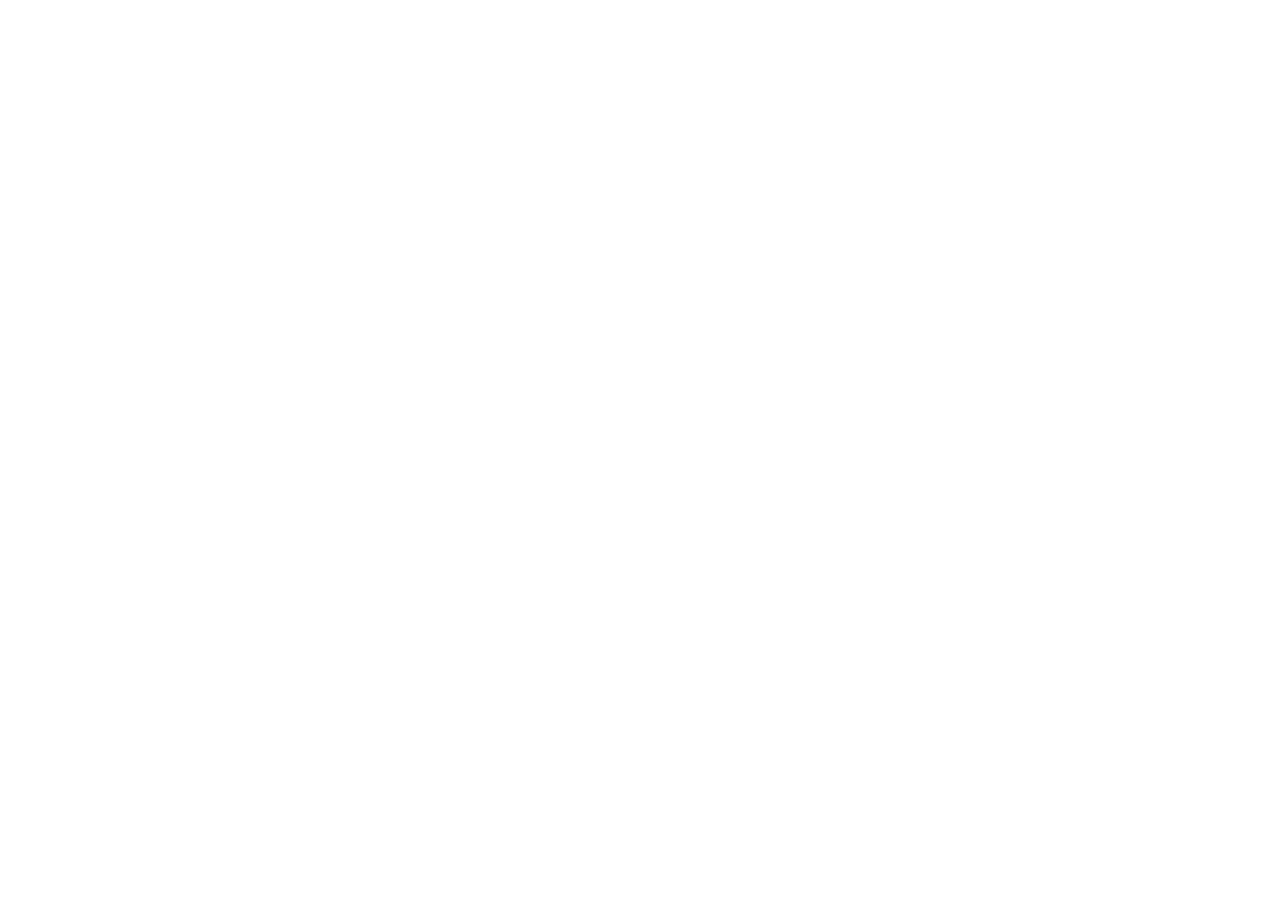
==== index.html @ 7eafe164 "Added HTML/CSS starter code" ====
<!DOCTYPE html>
<html lang="en">
<head>
    <meta charset="UTF-8">
    <meta http-equiv="X-UA-Compatible" content="IE=edge">
    <meta name="viewport" content="width=device-width, initial-scale=1.0">
    <title>Document</title>
</head>
<body>
    
</body>
</html>
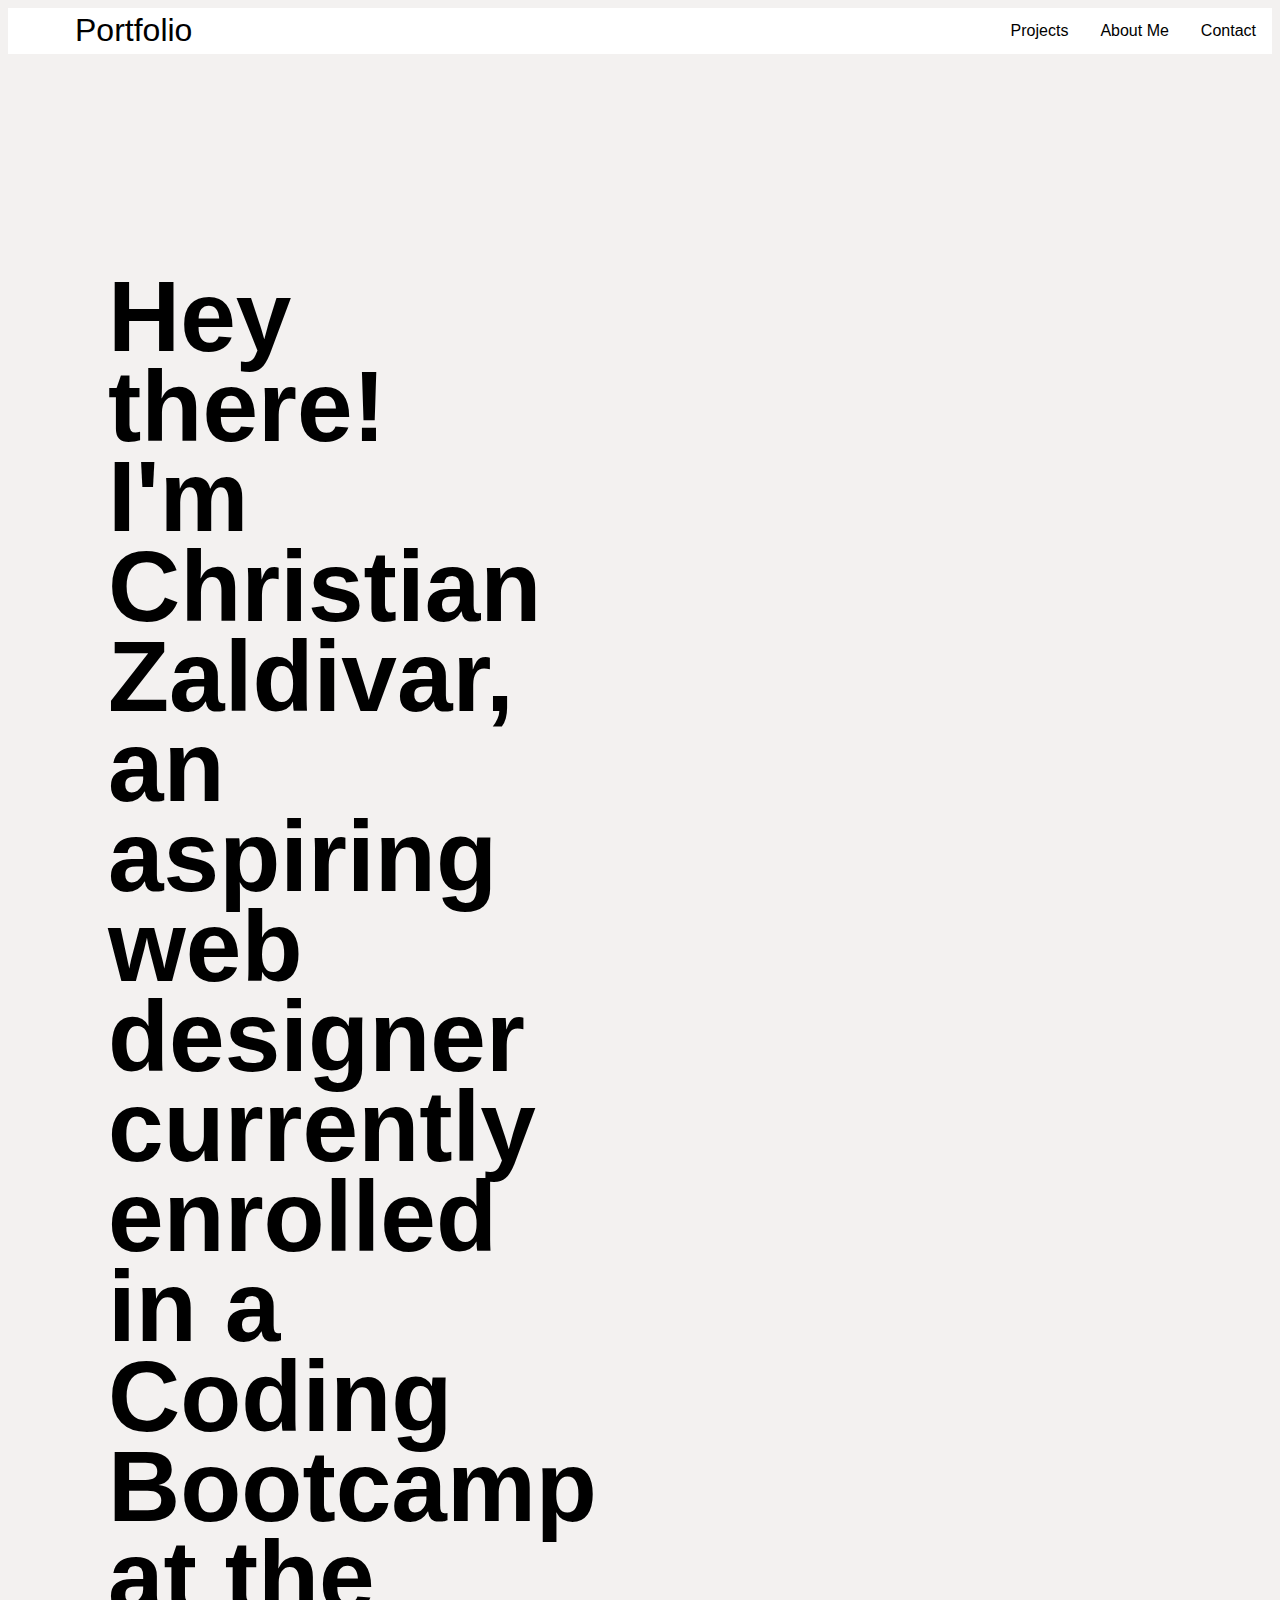
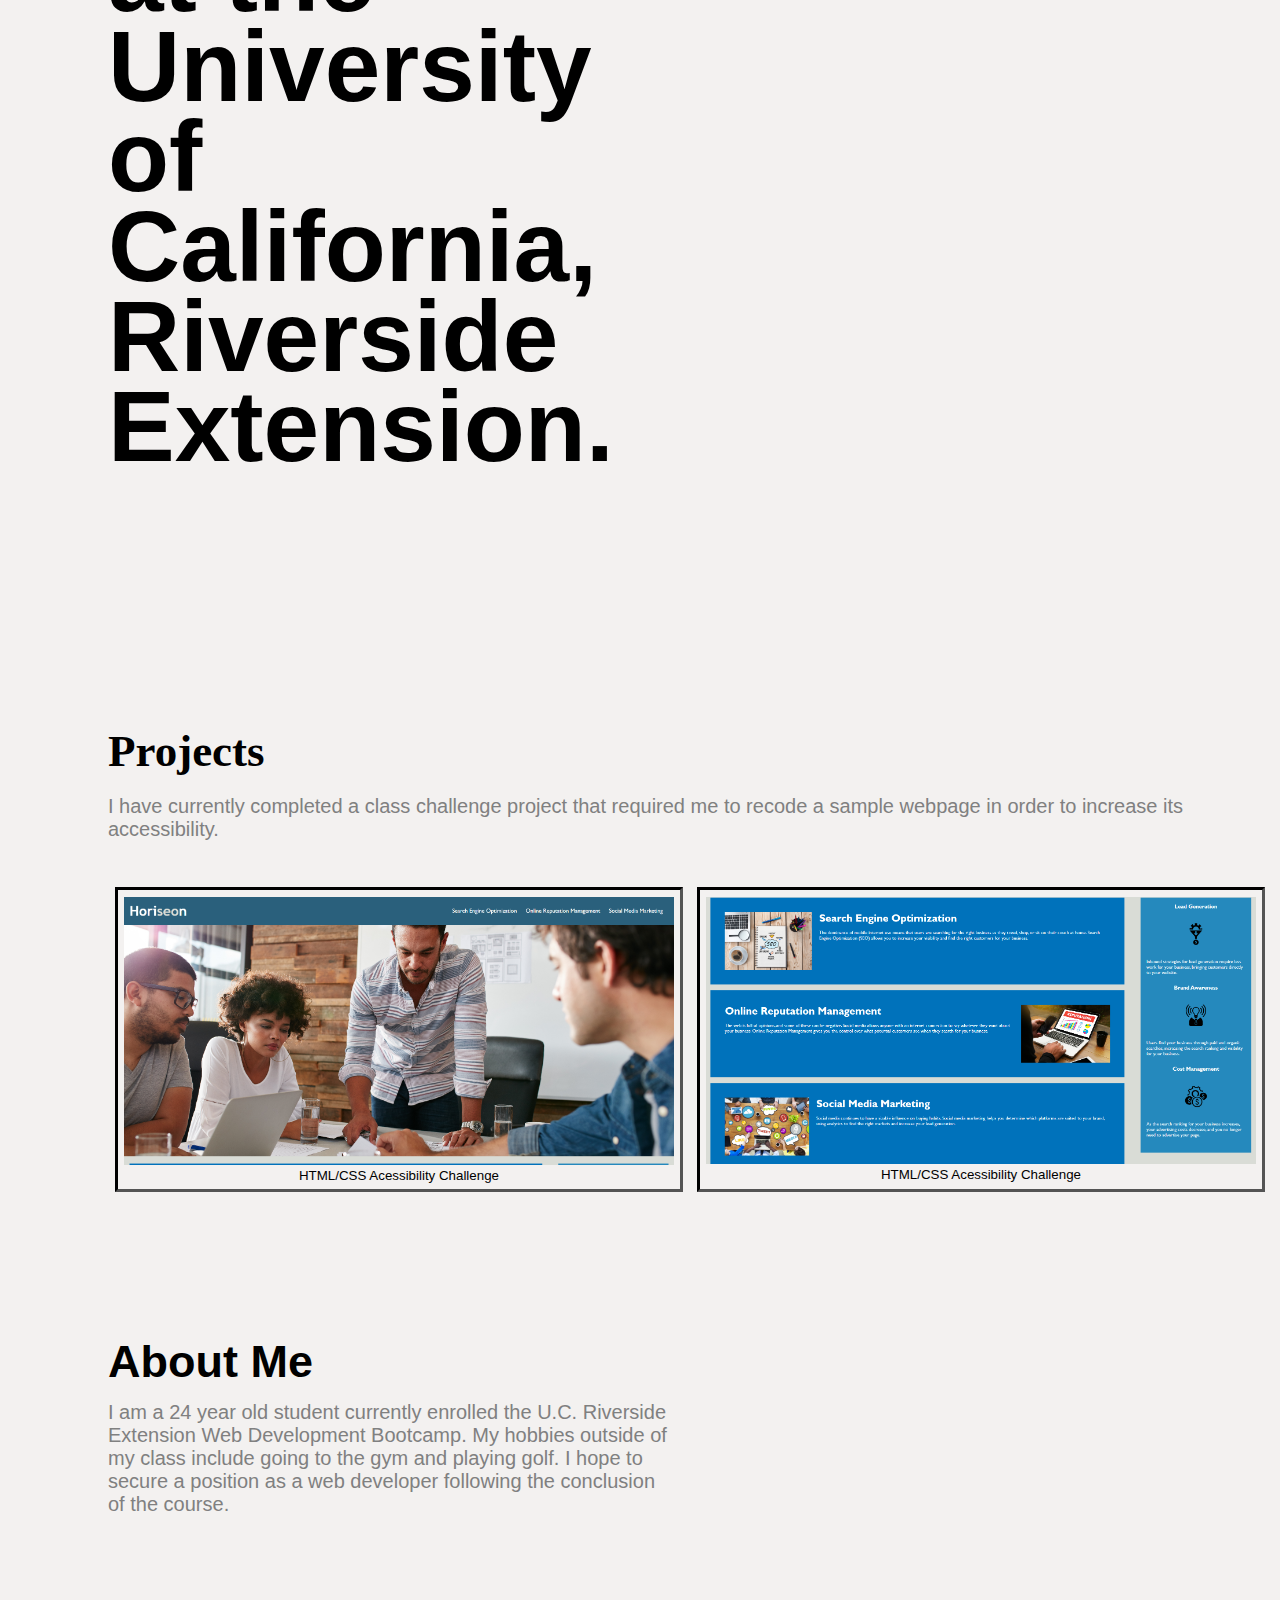
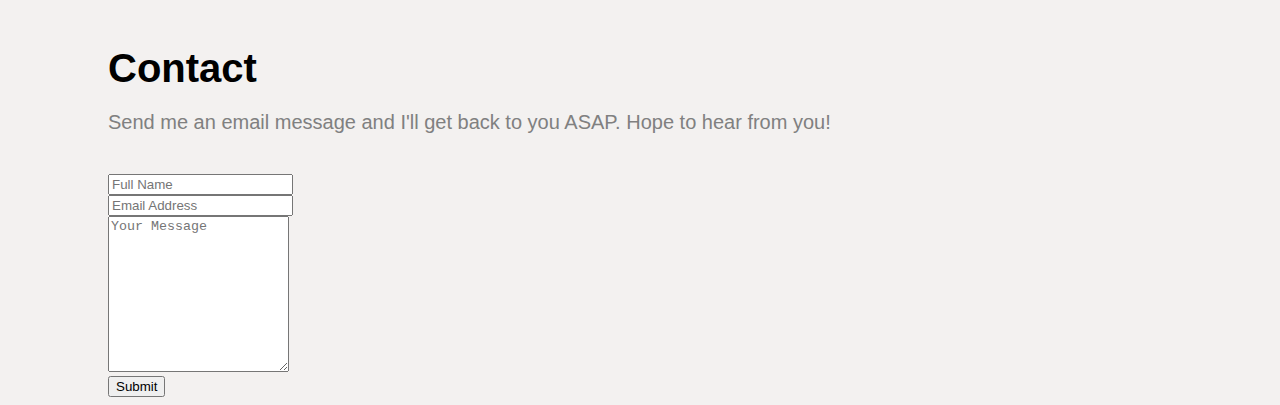
==== commit 542fd73f: "Added html and css elements to create portfolio page" ====
--- a/index.html
+++ b/index.html
@@ -4,9 +4,106 @@
     <meta charset="UTF-8">
     <meta http-equiv="X-UA-Compatible" content="IE=edge">
     <meta name="viewport" content="width=device-width, initial-scale=1.0">
-    <title>Document</title>
+    <title>Portfolio</title>
+    <link rel="stylesheet" href="./style.css">
 </head>
+
 <body>
+    <nav>
+        <ul>
+            <li><a href="#contact">Contact</a></li>
+            <li><a href="#about-me">About Me</a></li>
+            <li><a href="#projects">Projects</a></li>
+        </ul>
+    
+    <div class="portfolio">
+        <p>Portfolio</p>
+    </div>
+
+    
+<section class="intro">
+    <div class="intro">
+        <h1>Hey there! I'm Christian Zaldivar, an aspiring web designer currently enrolled in a Coding Bootcamp
+            at the University of California, Riverside Extension.</h1>
+    </div>
+</section>
+
+
+<div class="projects">
+    <div id="projects"></div>
+    <h2>Projects</h2>
+        <div class="project-text">
+            <p> I have currently completed a class challenge project that required me to recode a sample webpage in order
+                to increase its accessibility.
+            </p>
+        </div>
+</div>
+
+<div class="row">
+    <div class="column">
+        <a href="https://czaldivar419.github.io/Challenge01/">
+            <img src="./Screenshot 2022-09-16 120704.png" alt="Screenshot1" style="width:100%">
+        </a>
+            <figcaption>
+                HTML/CSS Acessibility Challenge
+            </figcaption>
+    </div>
+<div class="column">
+    <a href="https://czaldivar419.github.io/Challenge01/">
+        <img src="./Screenshot 2022-09-16 120804.png" alt="Screenshsot2" style="width:100%">
+    </a>
+        <figcaption>
+            HTML/CSS Acessibility Challenge
+        </figcaption>
+    </div>
+  </div>
+
+<section class="aboutme">
+    <div id="about-me"></div>
+    <div class="aboutme">
+     <h2>About Me</h2>
+        <div class="abtext">
+            <p>I am a 24 year old student currently enrolled the U.C. Riverside Extension Web Development Bootcamp.
+                My hobbies outside of my class include going to the gym and playing golf. I hope to secure a position as 
+                a web developer following the conclusion of the course.
+            </p>
+        </div>
+    </div>
+</section>
+
+<section class="contactme">
+    <h3>Contact</h3>
+        <div class="contact-text">
+            <p>Send me an email message and I'll get back to you ASAP. Hope to hear from you!</p>
+        </div>
+</section>
+
+<section class="contact-form">
+    <div id="contact"></div>
+  <form target="_blank" action="https://formsubmit.co/czaldivar419@df2025a9e5428e4b0f59629c054cd4b4" method="POST">
+    <div class="form-group">
+      <div class="form-row">
+        <div class="col">
+          <input type="text" name="name" class="form-control" placeholder="Full Name" required>
+        </div>
+        <div class="col">
+          <input type="email" name="email" class="form-control" placeholder="Email Address" required>
+        </div>
+      </div>
+    </div>
+    
+    <div class="form-group">
+      <textarea placeholder="Your Message" class="form-control" name="message" rows="10" required></textarea>
+    </div>
+    <button type="submit" class="btn btn-lg btn-dark btn-block">Submit</button>
+  </form>
+</div>
+
+</section>
+
+
+
+    
     
 </body>
-</html>
+</html>--- a/style.css
+++ b/style.css
@@ -0,0 +1,142 @@
+
+body {
+  background-color: rgb(243, 241, 240);
+}
+
+h2 {
+  font-size: 45px;
+}
+
+h3 {
+  font-size: 40px;
+  padding-bottom: 0px;
+  font-family: 'Trebuchet MS', 'Lucida Sans Unicode', 'Lucida Grande', 'Lucida Sans', Arial, sans-serif;
+
+}
+
+
+
+ul {
+    list-style-type: none;
+    margin: 0;
+    padding: 0;
+    overflow: hidden;
+    background-color: white;
+    font-family: 'Trebuchet MS', 'Lucida Sans Unicode', 'Lucida Grande', 'Lucida Sans', Arial, sans-serif;
+    font-weight: 400;
+    font-size: 16px;
+    color: #1a1b1f;
+  }
+  
+  li {
+    float: right;
+  }
+  
+  li a {
+    display: block;
+    color: black;
+    text-align: center;
+    padding: 14px 16px;
+    text-decoration: none;
+  }
+  
+  li a:hover:not(.active) {
+    background-color: white;
+  }
+
+  .portfolio {
+    position: absolute;
+    top: -20px;
+    left: 75px;
+    font-size: 32px;
+    font-family: 'Trebuchet MS', 'Lucida Sans Unicode', 'Lucida Grande', 'Lucida Sans', Arial, sans-serif;
+  }
+
+.intro {
+  font-size: 50px;
+  line-height: 90px;
+  font-family:'Trebuchet MS', 'Lucida Sans Unicode', 'Lucida Grande', 'Lucida Sans', Arial, sans-serif;
+  text-align: left;
+  margin-left: 50px;
+  margin-right: 400px;
+  padding-top: 75px;
+  padding-bottom: 75px;
+
+}
+
+.projects {
+  margin-left: 100px;
+}
+
+.project-text {
+  font-size: 20px;
+  font-family: 'Trebuchet MS', 'Lucida Sans Unicode', 'Lucida Grande', 'Lucida Sans', Arial, sans-serif;
+  color: gray;
+  position: relative;
+  top: -20px;
+}
+.row {
+  display: flex;
+  margin-left: 100px; 
+  padding-bottom: 100px;
+}
+
+.column {
+  flex: 33.33%;
+  padding: 50px;
+}
+
+.column {
+  float: right;
+  width: 30%;
+  text-align: center;
+  font-family: 'Trebuchet MS', 'Lucida Sans Unicode', 'Lucida Grande', 'Lucida Sans', Arial, sans-serif;
+  font-size: smaller;
+  text-indent: 0;
+  border: inset black;
+  margin: 0.5em;
+  padding: 0.5em;
+}
+.aboutme {
+  font-family: 'Trebuchet MS', 'Lucida Sans Unicode', 'Lucida Grande', 'Lucida Sans', Arial, sans-serif;
+  margin-right: 300px;
+  margin-left: 50px;
+  padding-bottom: 10px;
+}
+
+.abtext {
+  font-size: 20px;
+  font-family: 'Trebuchet MS', 'Lucida Sans Unicode', 'Lucida Grande', 'Lucida Sans', Arial, sans-serif;
+  color: grey;
+  position: relative;
+  top: -25px;
+  margin-bottom: 45px;
+}
+
+.contactme {
+  position: relative;
+  left: 100px;
+  margin-right: 250px;
+
+}
+
+.contact-text {
+  font-size: 20px;
+  font-family: 'Trebuchet MS', 'Lucida Sans Unicode', 'Lucida Grande', 'Lucida Sans', Arial, sans-serif;
+  color: gray;
+  position: relative;
+  top: -20px;
+}
+
+.contact-form {
+  position: relative;
+  left: 100px;
+}
+@media screen and (max-width: 768px) {
+  main,
+  body,
+  nav {
+    flex-direction: column;
+    flex-wrap: wrap;
+  }
+}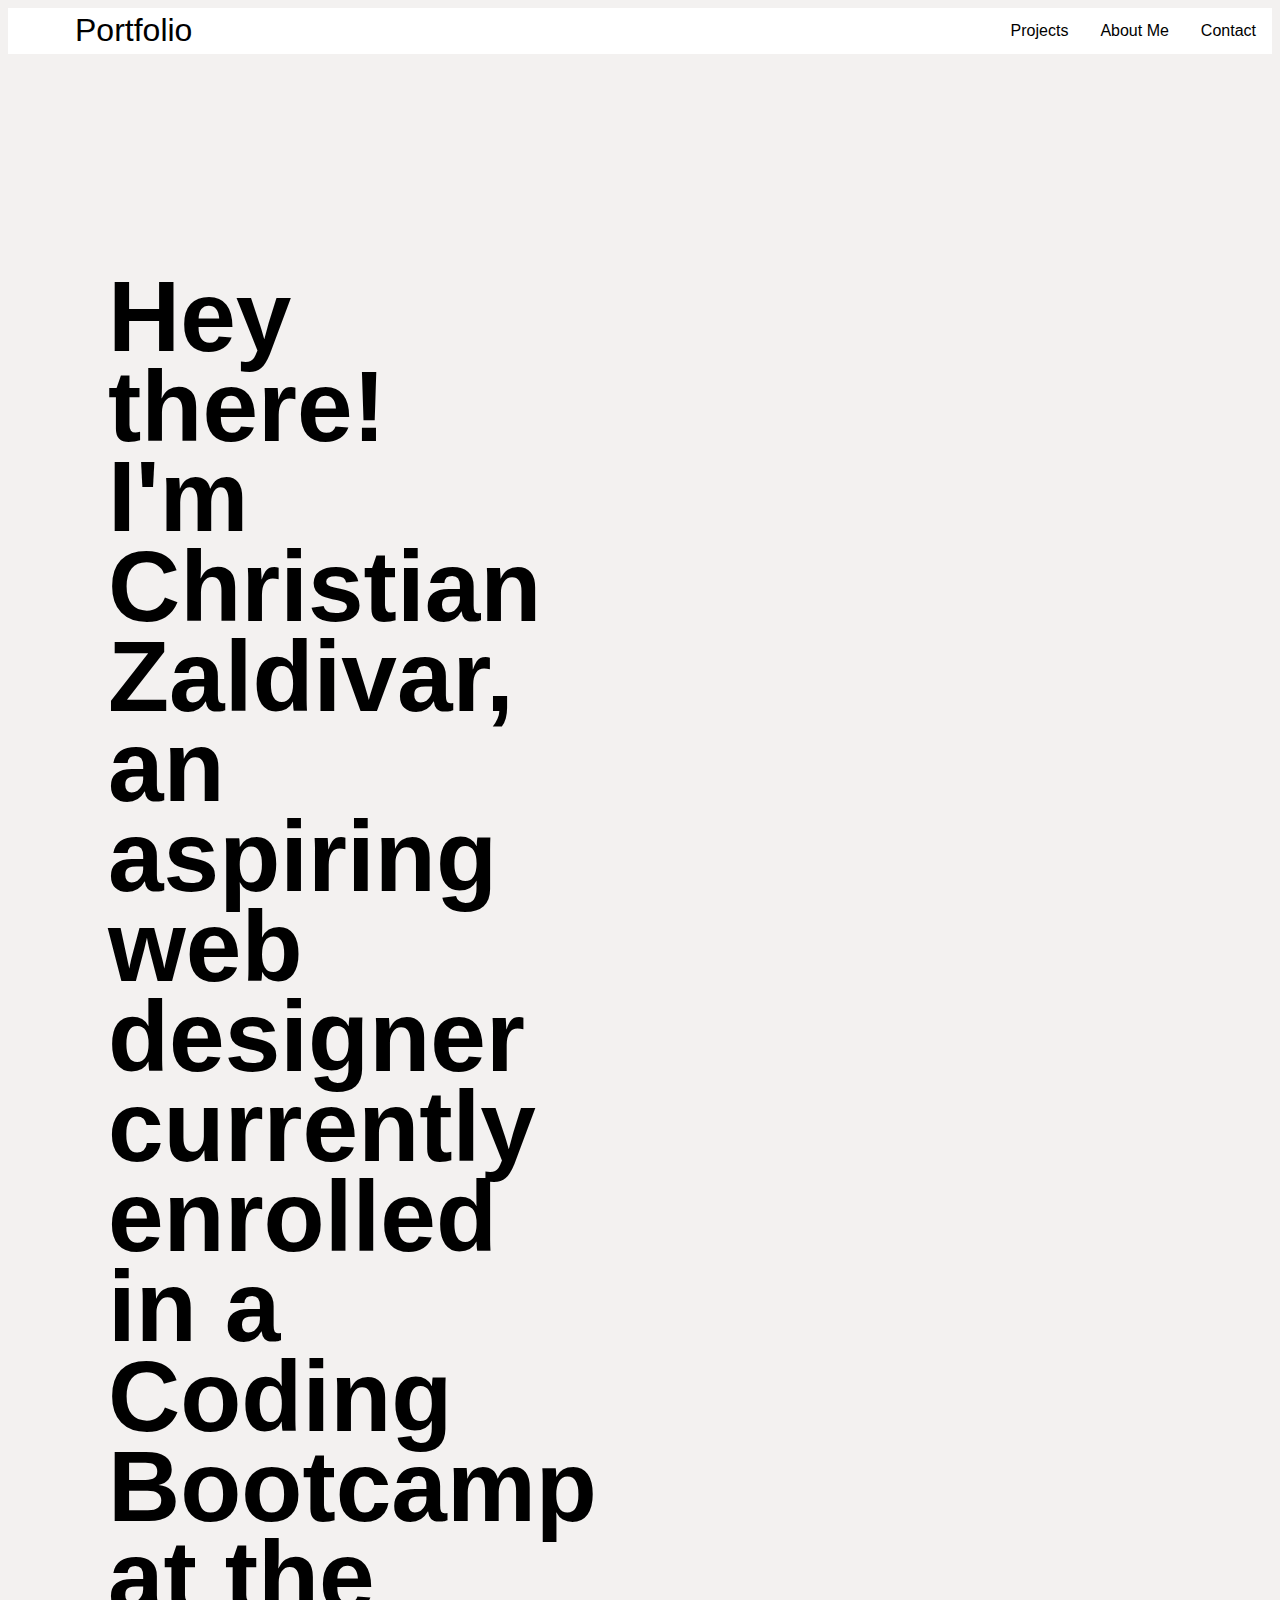
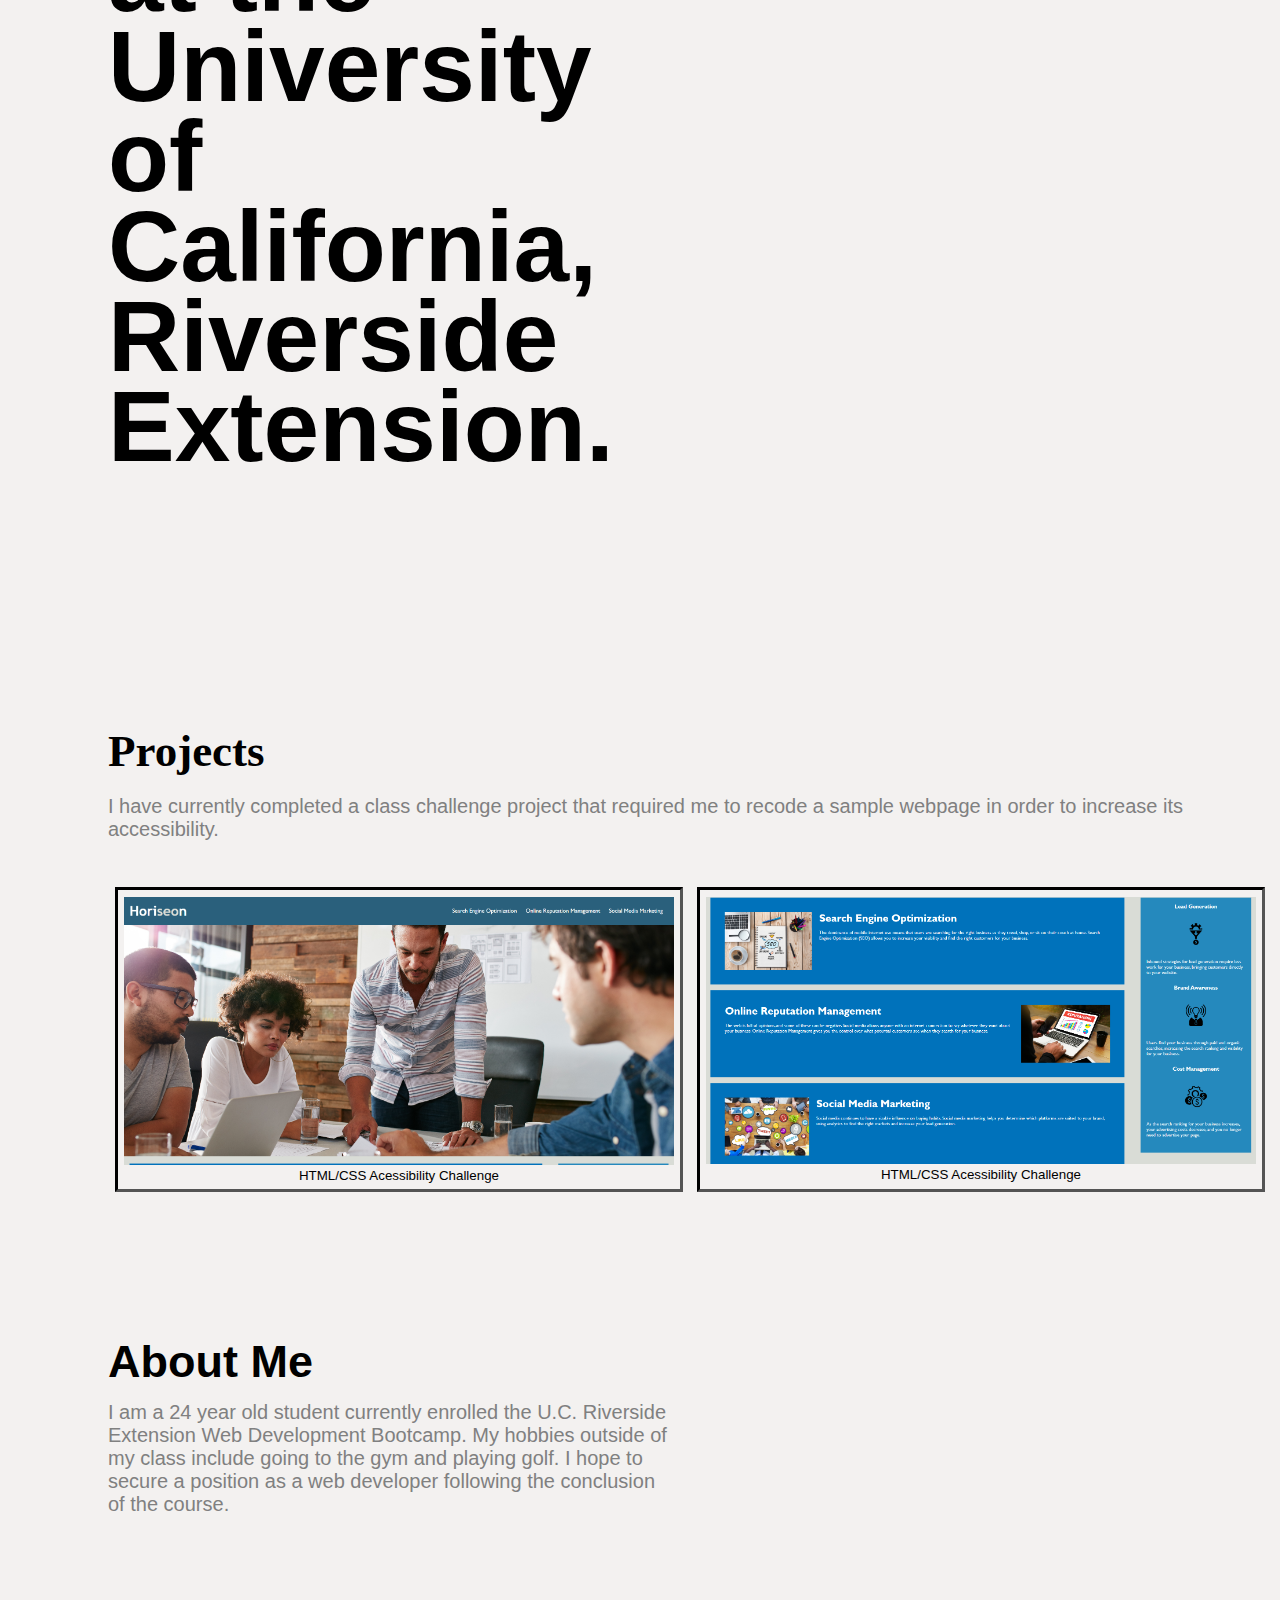
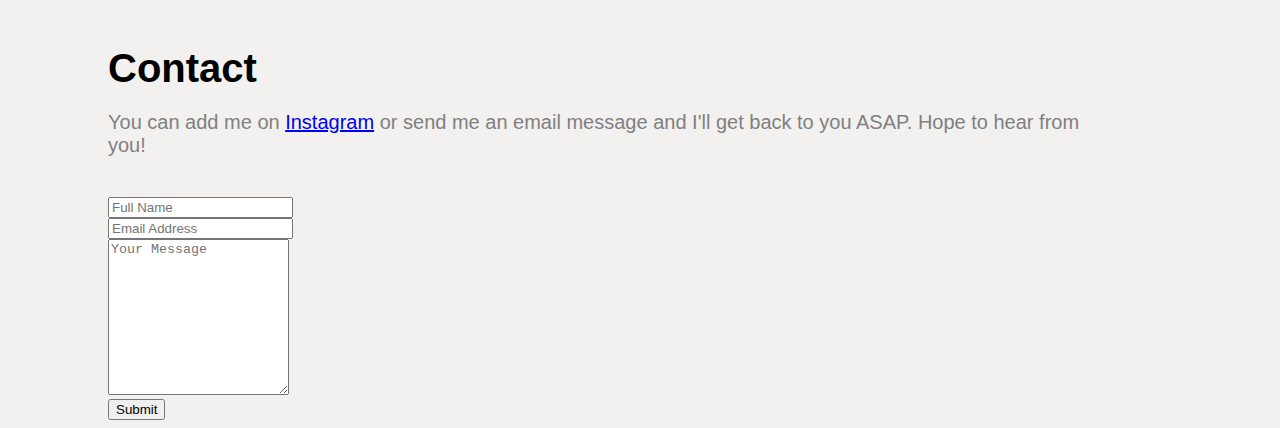
==== commit d0a7d585: "Added instagram hyperlink contact" ====
--- a/index.html
+++ b/index.html
@@ -74,7 +74,9 @@
 <section class="contactme">
     <h3>Contact</h3>
         <div class="contact-text">
-            <p>Send me an email message and I'll get back to you ASAP. Hope to hear from you!</p>
+            <p>You can add me on 
+                <a href="https://www.instagram.com/chrissychris98/?hl=en">Instagram</a>
+            or send me an email message and I'll get back to you ASAP. Hope to hear from you!</p>
         </div>
 </section>
 
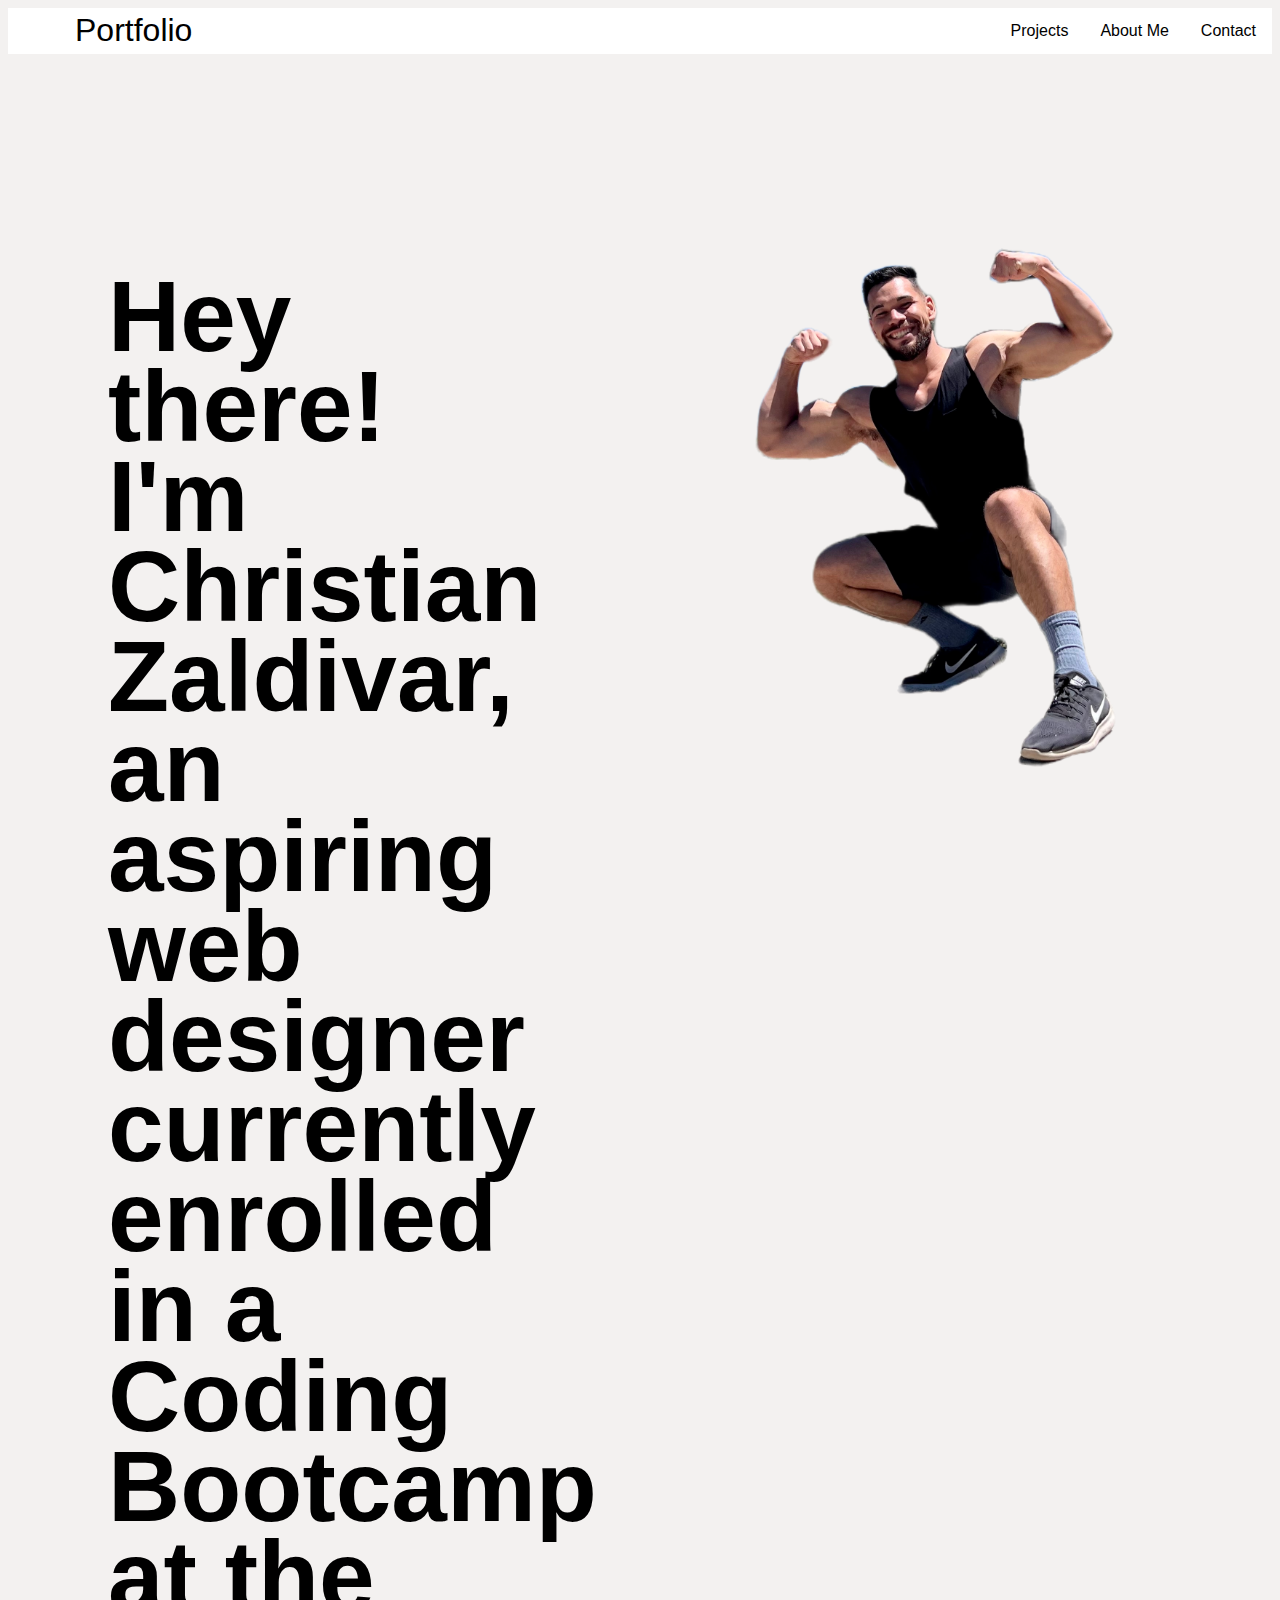
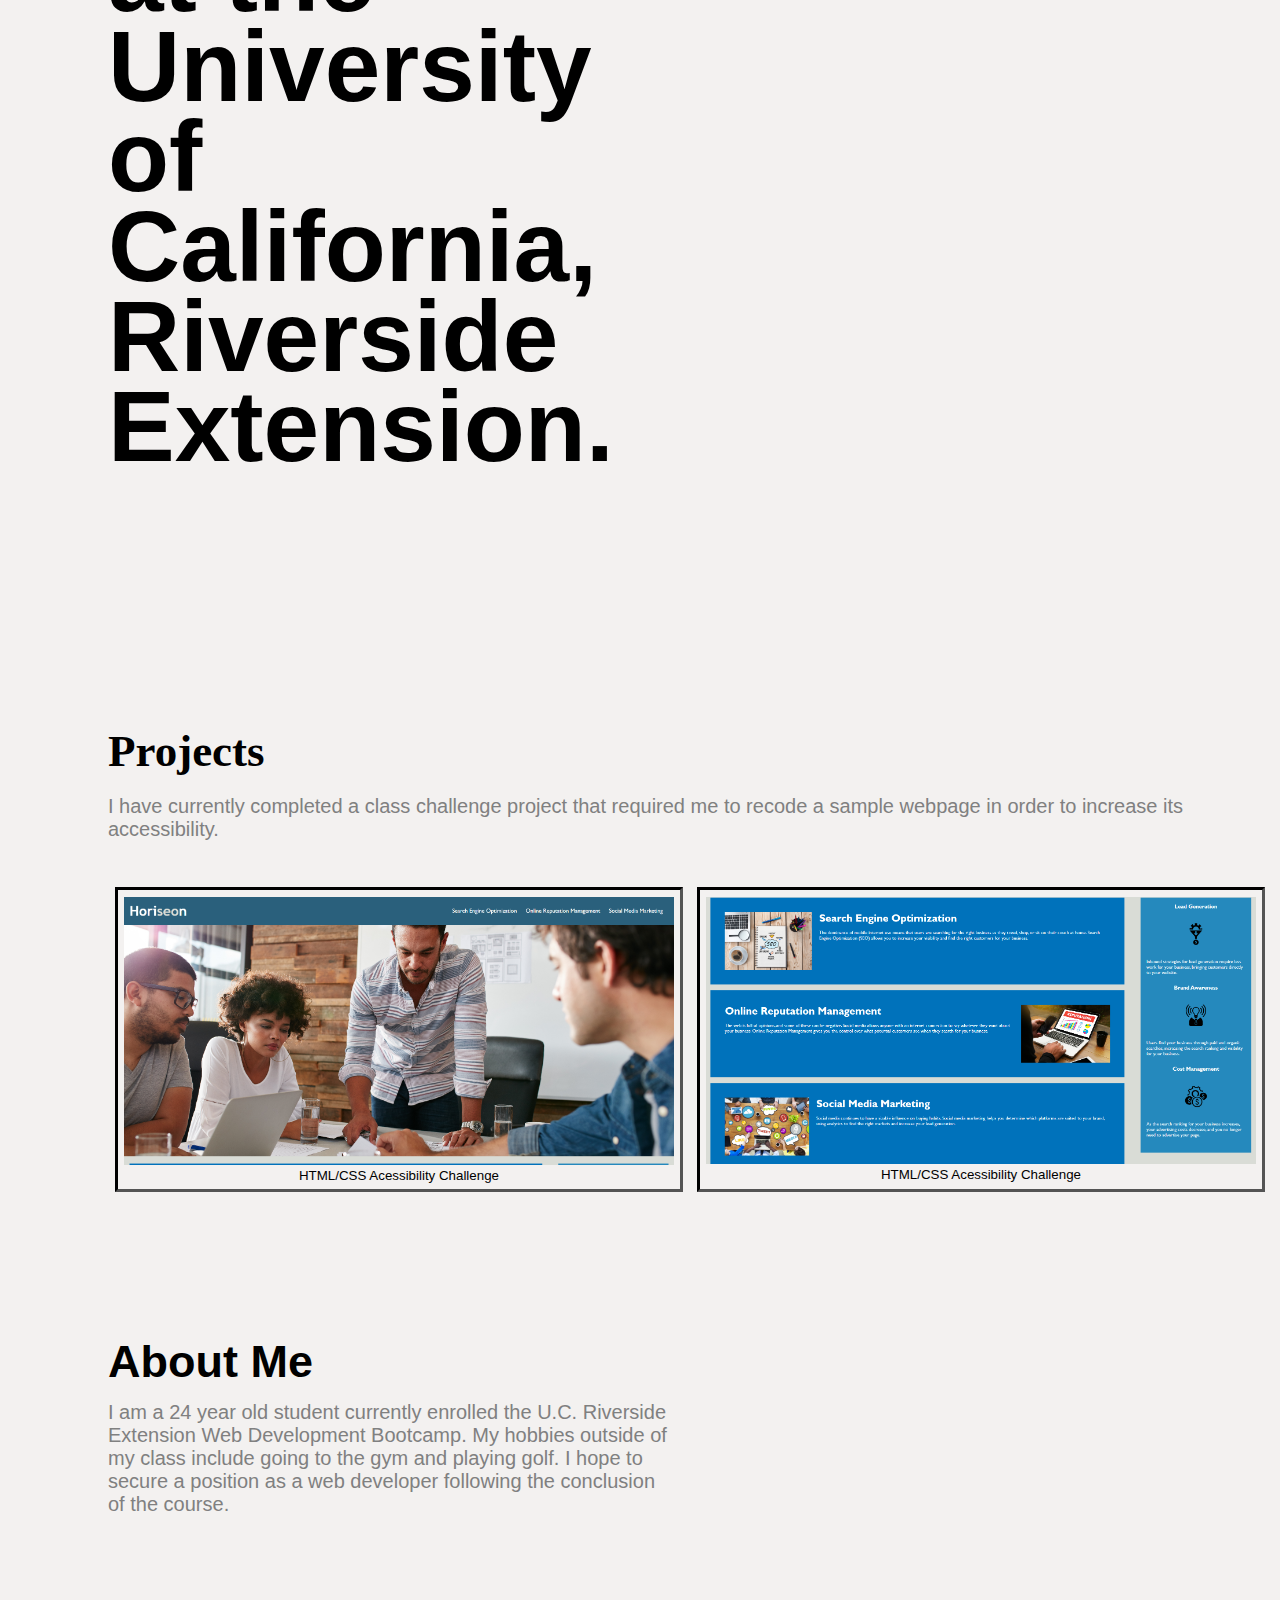
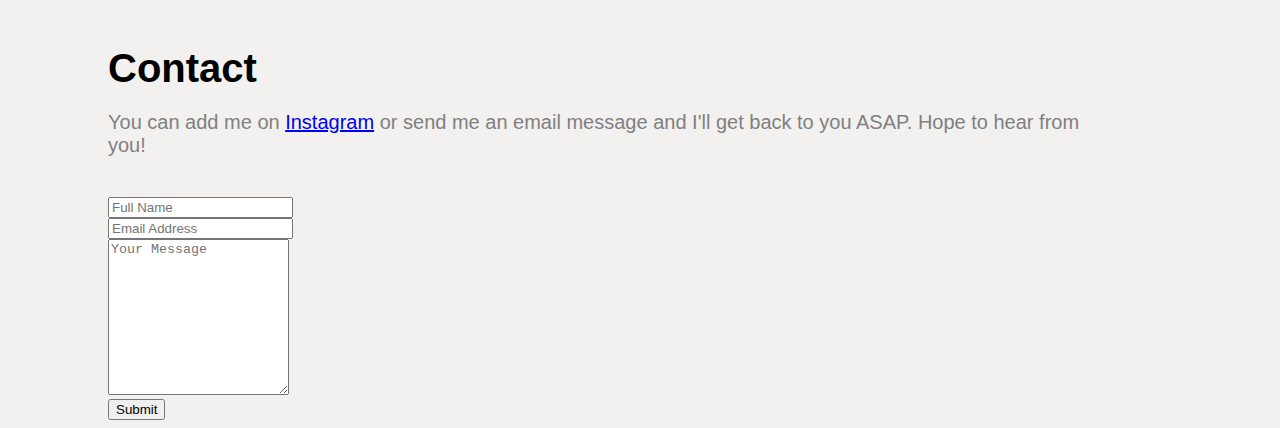
==== commit 1f54c8b6: "Added profile picture" ====
--- a/index.html
+++ b/index.html
@@ -15,6 +15,11 @@
             <li><a href="#about-me">About Me</a></li>
             <li><a href="#projects">Projects</a></li>
         </ul>
+    </nav>
+
+    <div class="p-pic">
+        <img src="./My project (1).png" alt="Profile Picture" img id="hola">
+    </div>
     
     <div class="portfolio">
         <p>Portfolio</p>
--- a/style.css
+++ b/style.css
@@ -13,8 +13,6 @@
   font-family: 'Trebuchet MS', 'Lucida Sans Unicode', 'Lucida Grande', 'Lucida Sans', Arial, sans-serif;
 
 }
-
-
 
 ul {
     list-style-type: none;
@@ -43,6 +41,15 @@
   li a:hover:not(.active) {
     background-color: white;
   }
+
+#hola {
+  width: 1100px;
+  position: absolute;
+  right: -250px;
+  bottom: -300px;
+  margin: 0;
+  padding: 0;
+}
 
   .portfolio {
     position: absolute;
@@ -132,6 +139,8 @@
   position: relative;
   left: 100px;
 }
+
+
 @media screen and (max-width: 768px) {
   main,
   body,
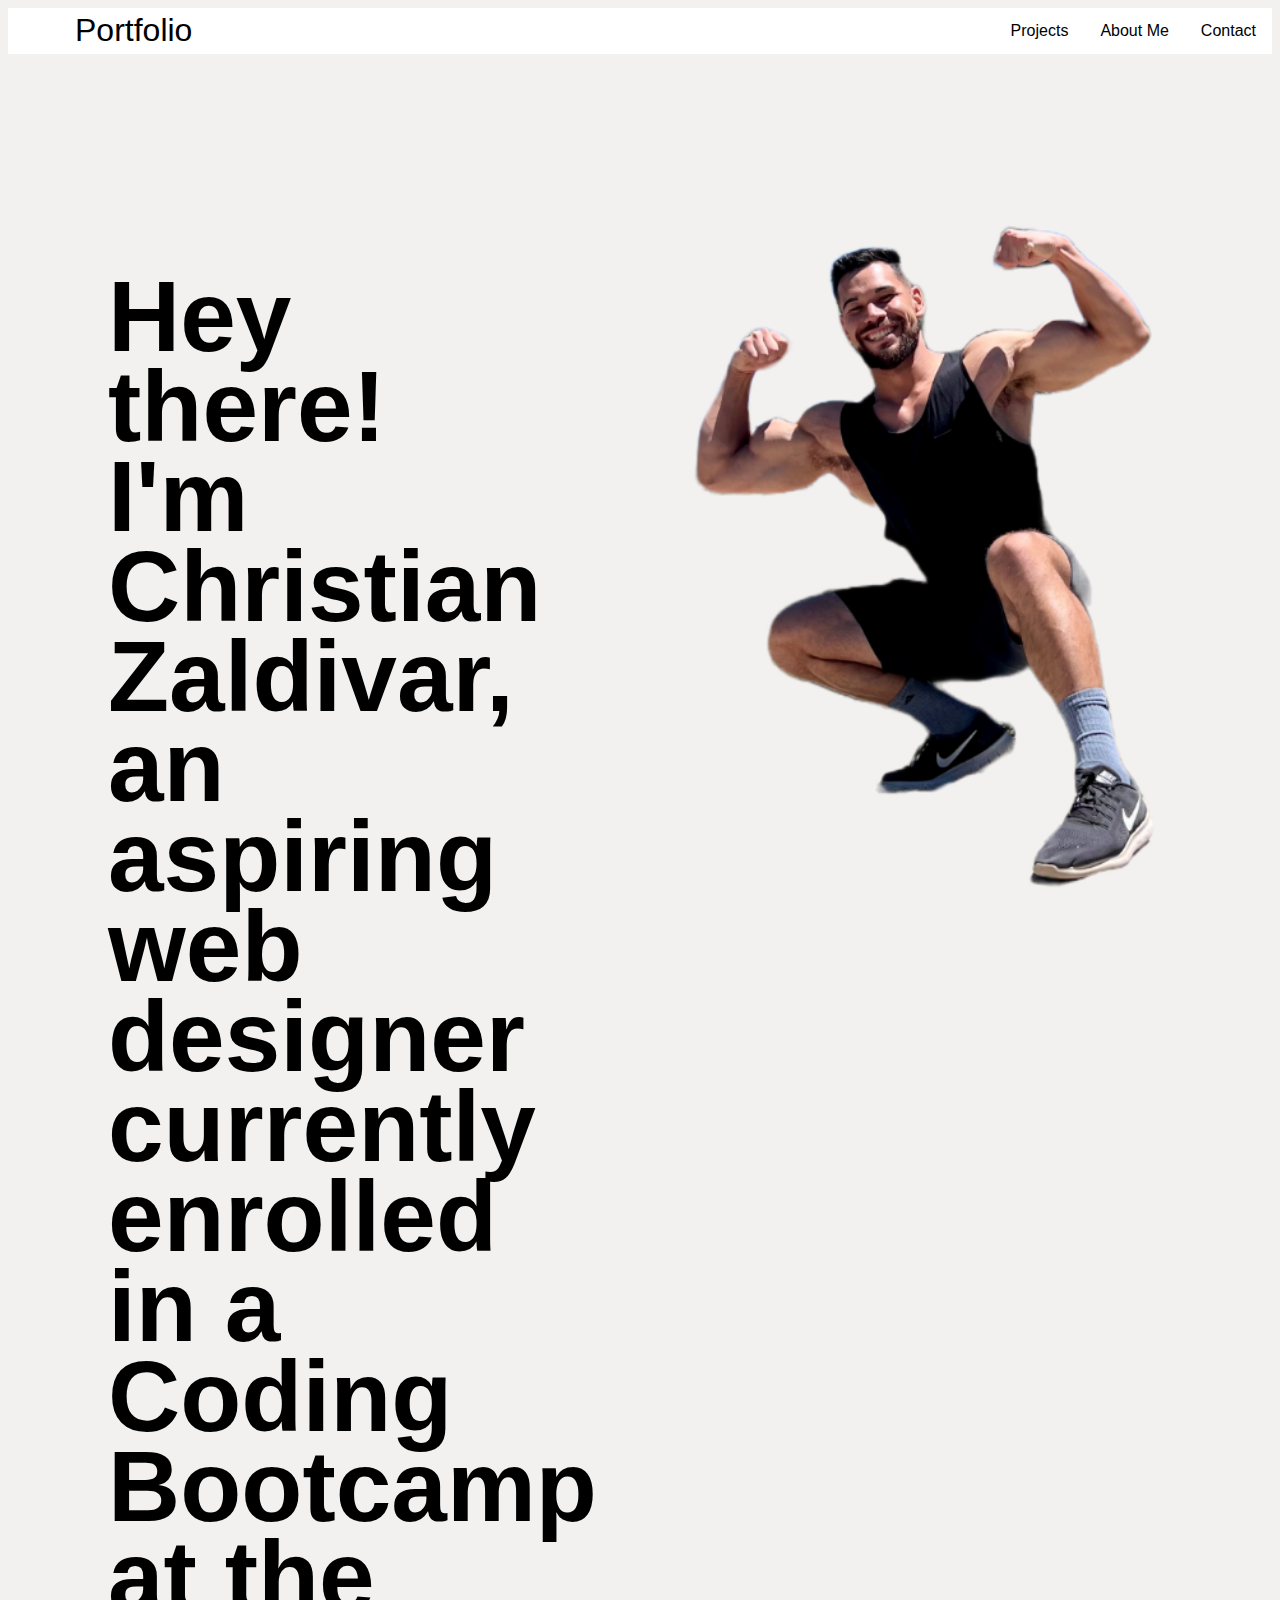
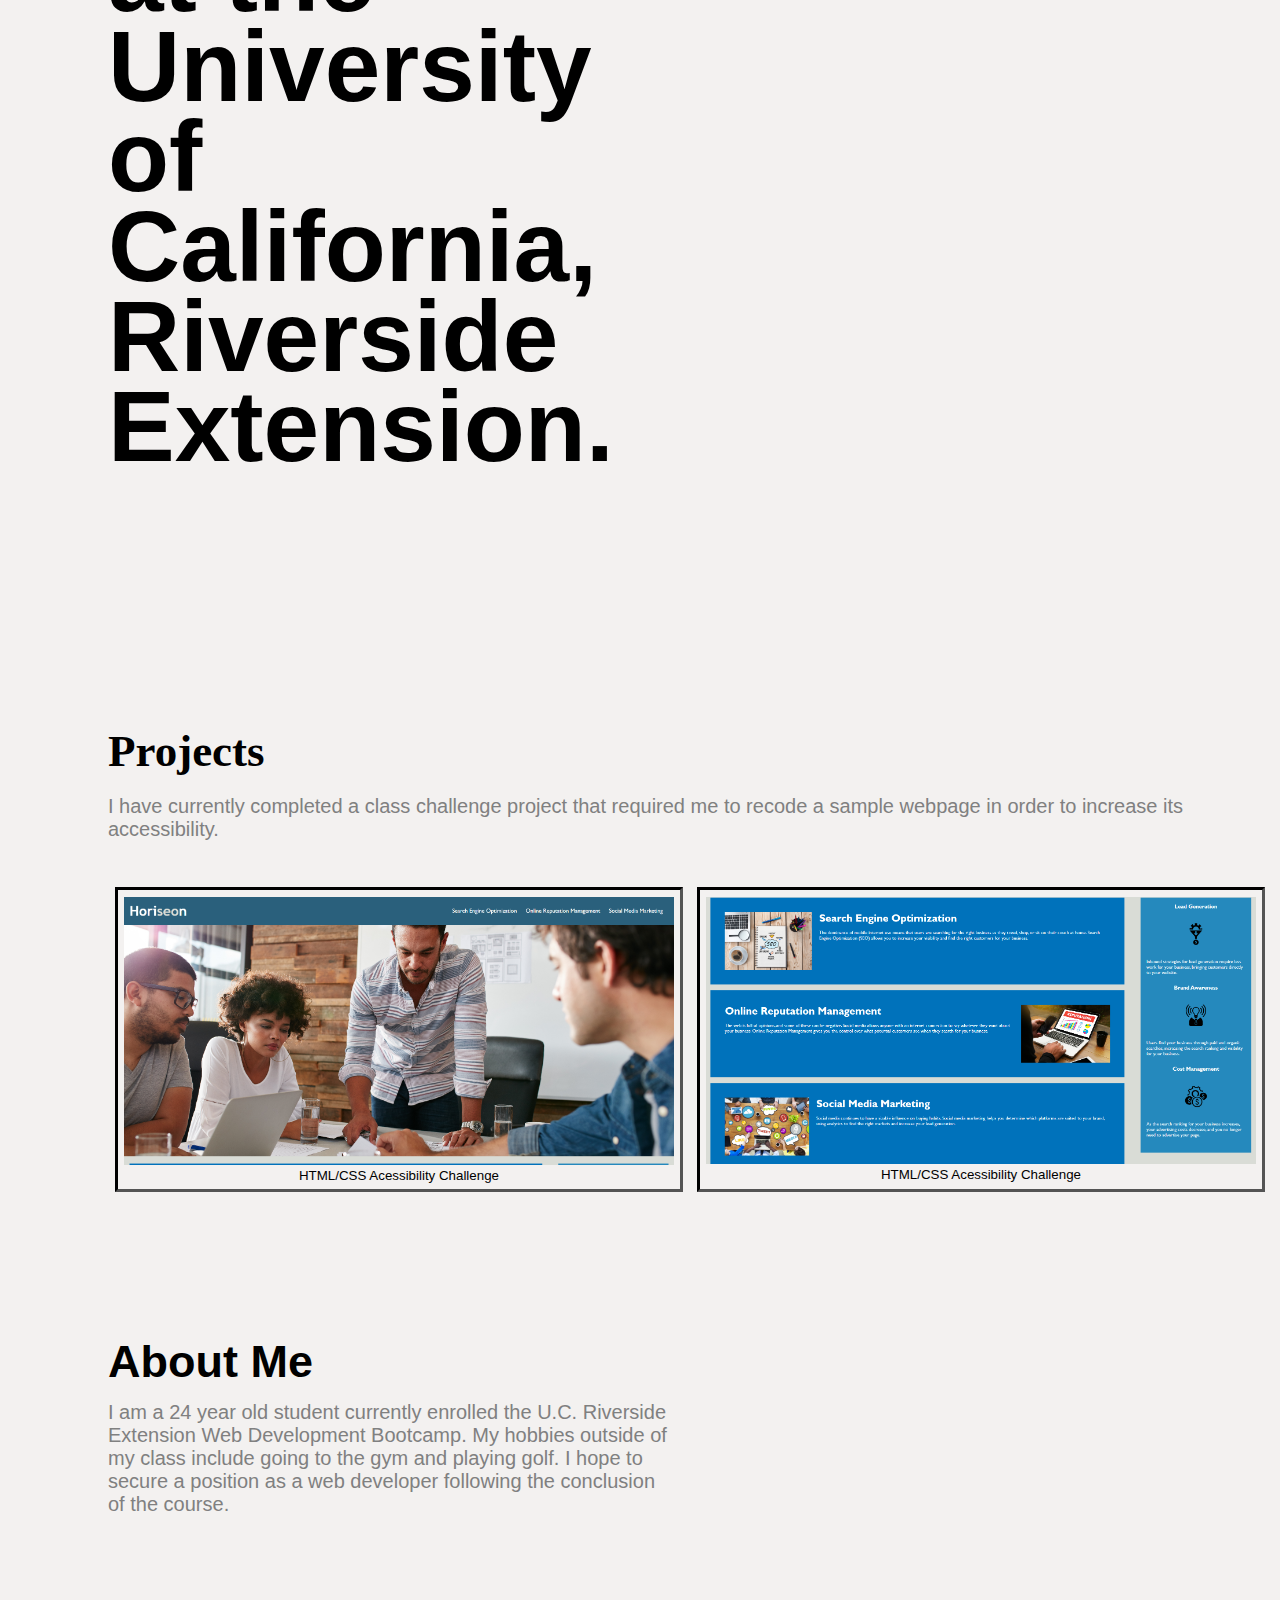
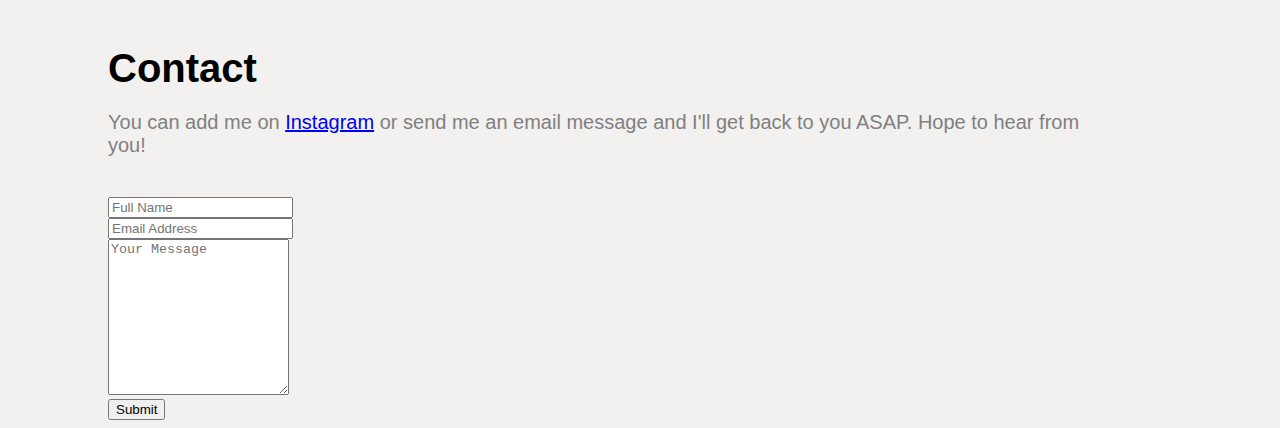
==== commit 1bdb7e56: "Fixed profile pic margins" ====
--- a/index.html
+++ b/index.html
@@ -18,7 +18,7 @@
     </nav>
 
     <div class="p-pic">
-        <img src="./My project (1).png" alt="Profile Picture" img id="hola">
+        <img src="./Screenshot 2022-09-26 222327.png" alt="Profile Picture" img id="hola">
     </div>
     
     <div class="portfolio">
@@ -87,7 +87,7 @@
 
 <section class="contact-form">
     <div id="contact"></div>
-  <form target="_blank" action="https://formsubmit.co/czaldivar419@df2025a9e5428e4b0f59629c054cd4b4" method="POST">
+  <form target="_blank" action="https://formsubmit.co/czaldivar419@gmail.com" method="POST">
     <div class="form-group">
       <div class="form-row">
         <div class="col">
@@ -113,4 +113,4 @@
     
     
 </body>
-</html>+</html>
--- a/style.css
+++ b/style.css
@@ -43,10 +43,10 @@
   }
 
 #hola {
-  width: 1100px;
+  width: 500px;
   position: absolute;
-  right: -250px;
-  bottom: -300px;
+  right: 100px;
+  bottom: 0px;
   margin: 0;
   padding: 0;
 }
